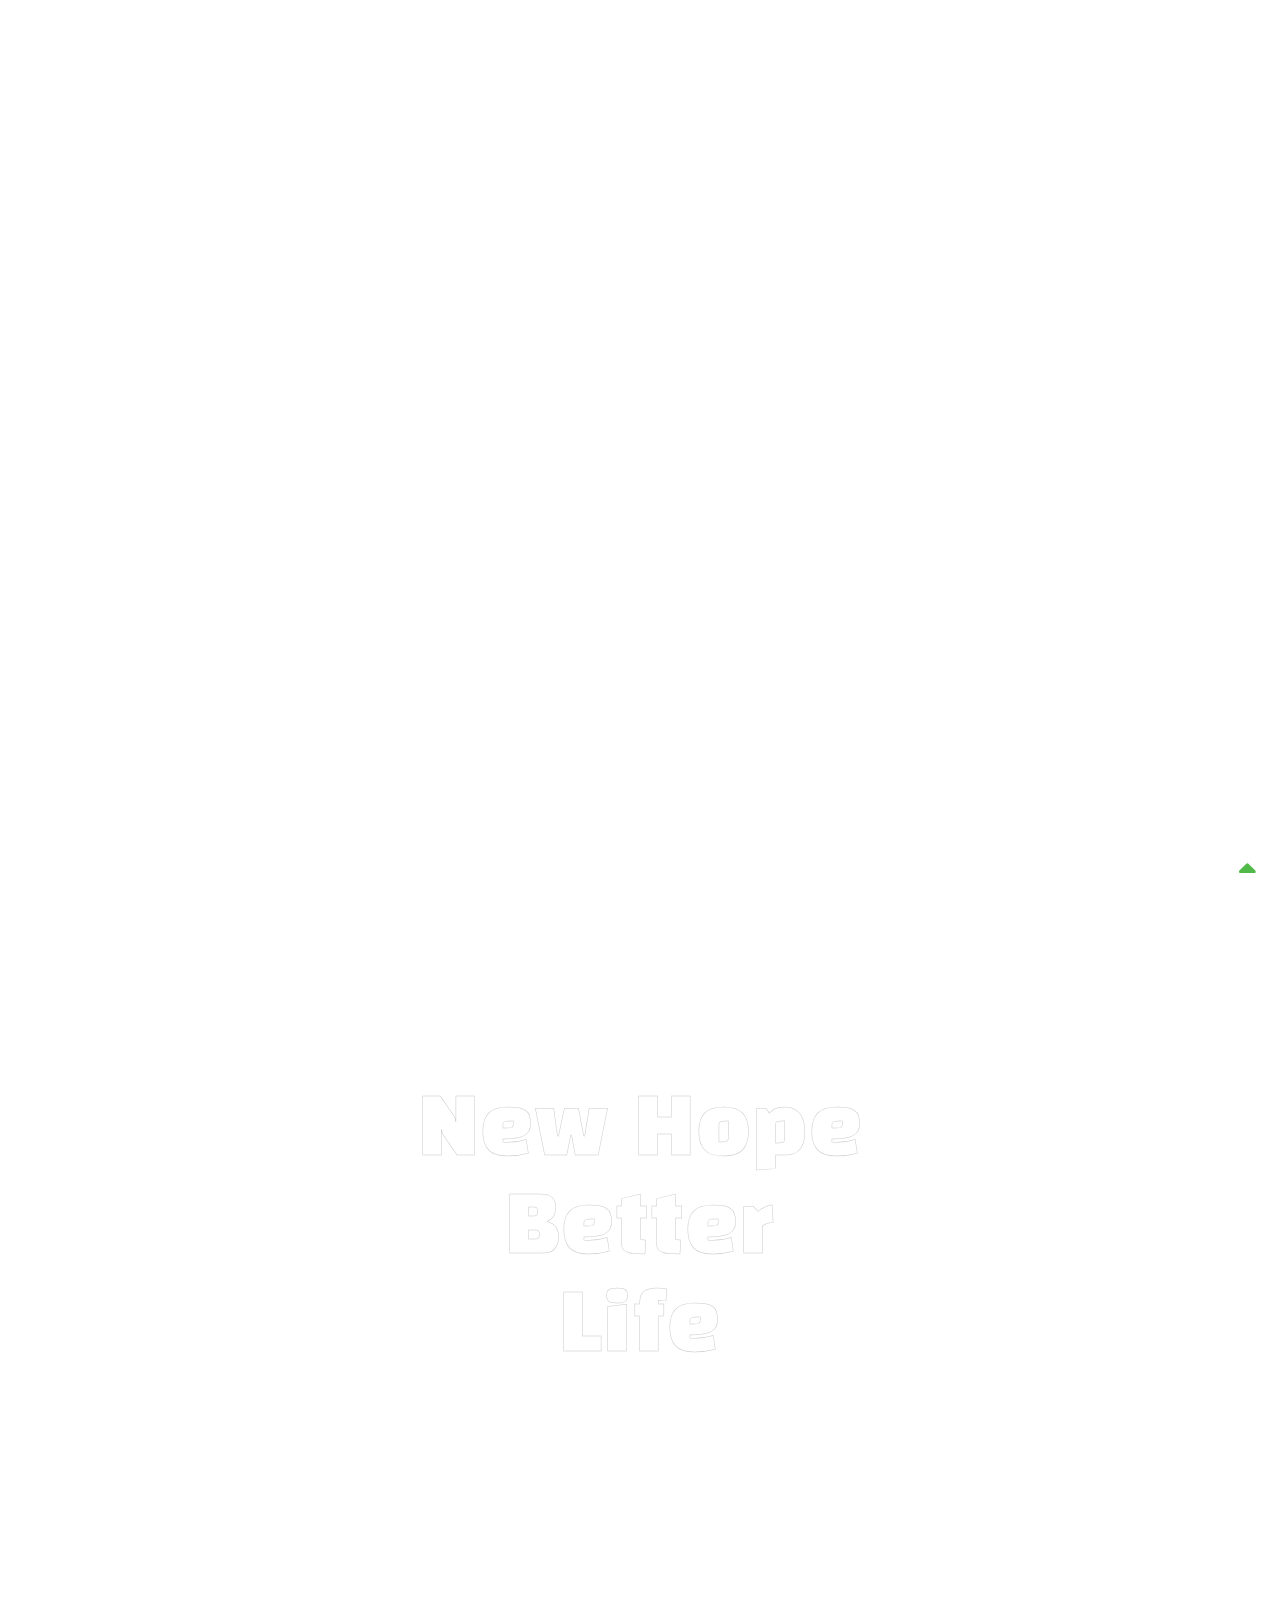
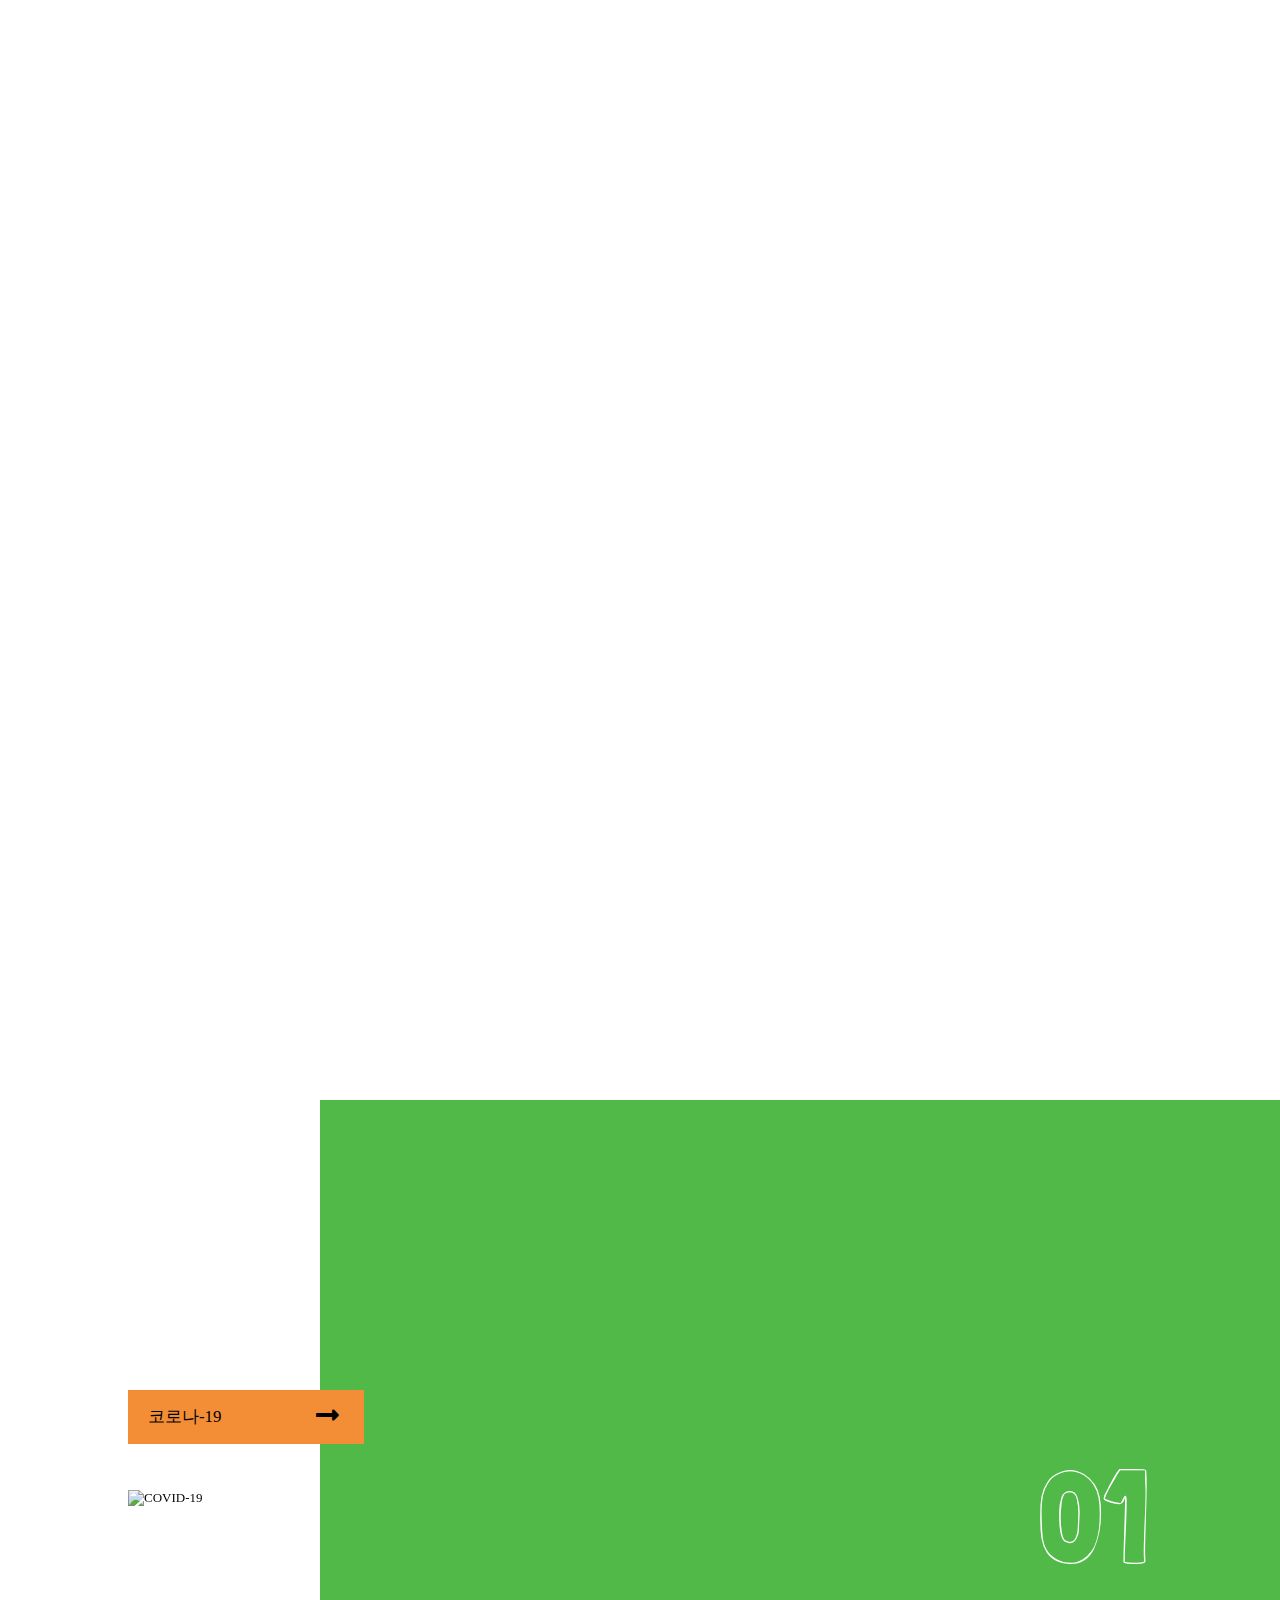
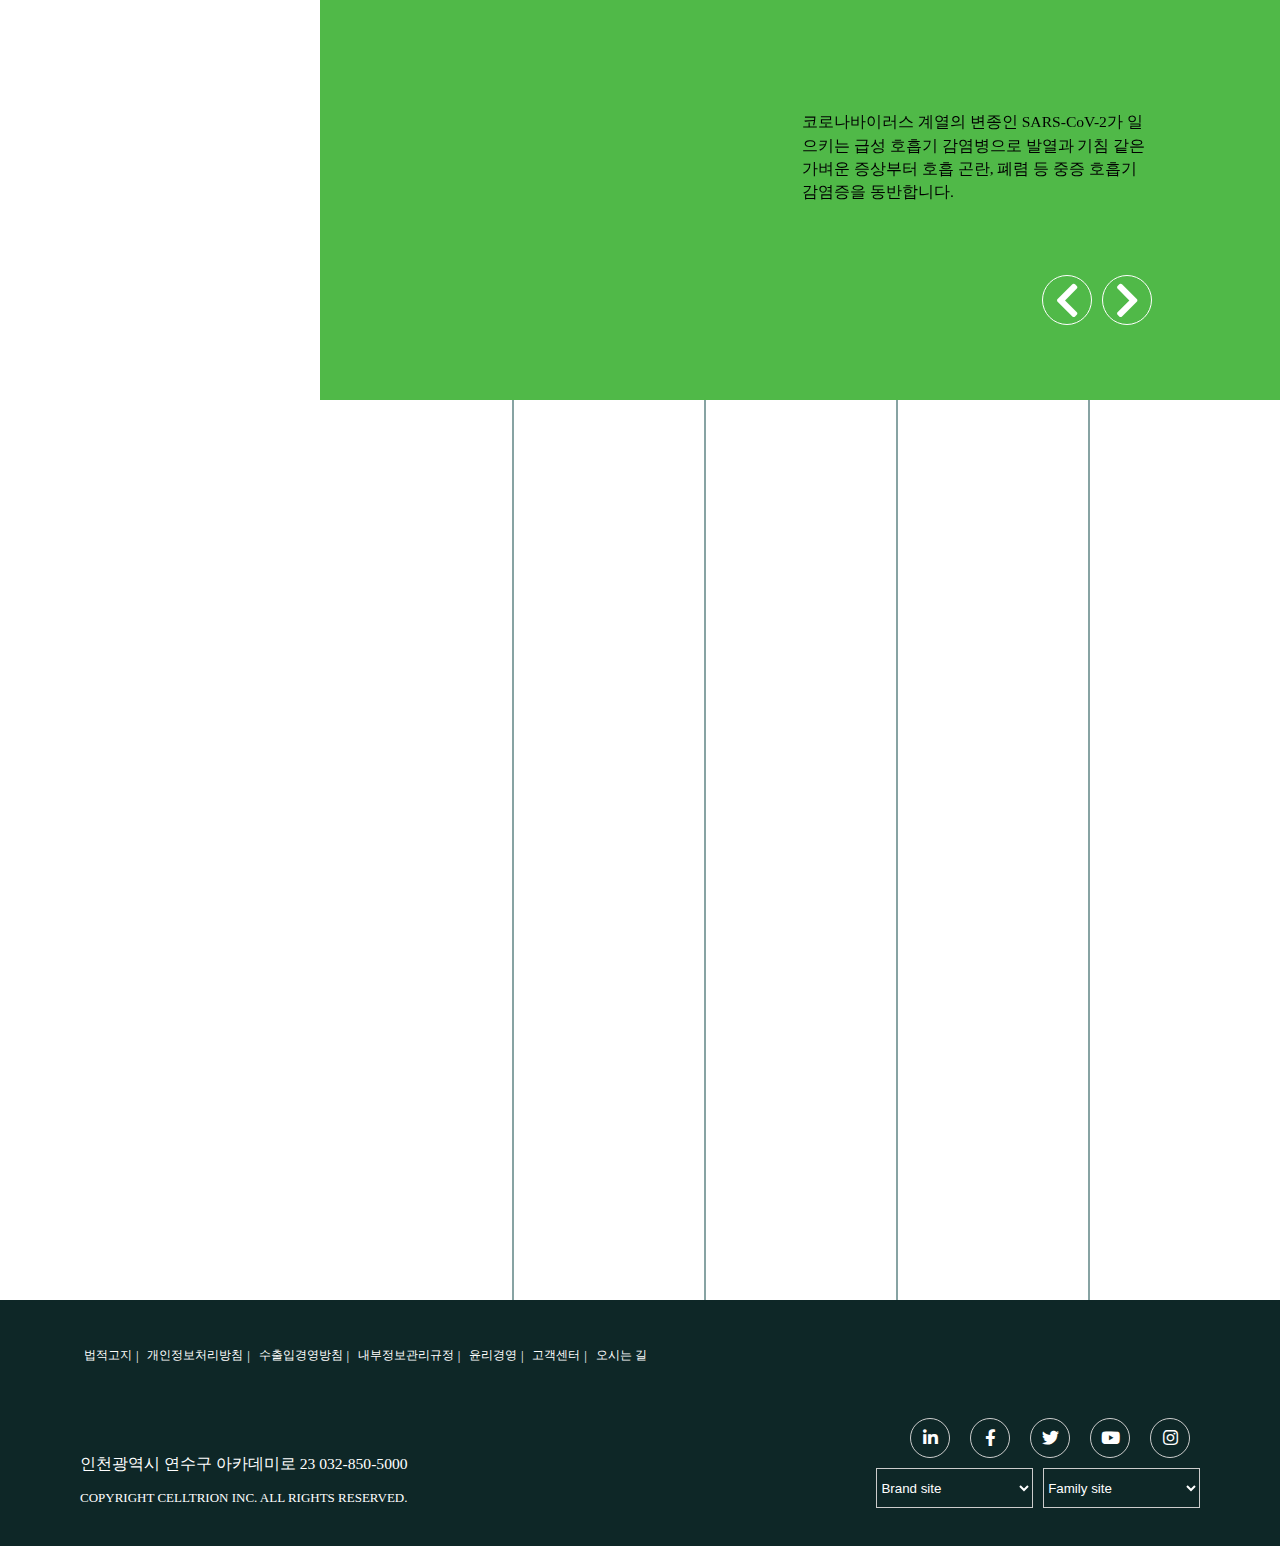
==== index.html @ dd0088aa "first upload" ====
<!DOCTYPE html>
<html lang="ko">
<head>
    <meta charset="UTF-8">
    <title>celltrion</title>
    <meta name="viewport" content="width=device-width, initial-scale=1.0">
    
    <link rel="stylesheet" href="css/style.css">
    <link rel="stylesheet" href="https://cdnjs.cloudflare.com/ajax/libs/font-awesome/5.8.2/css/all.min.css"/>
    
    <script src="js/jquery-3.6.0.min.js"></script>
    <script src="js/default.js"></script>
    <script src="js/js.js"></script>
</head>
<body>
    <!--menu 따로 분리 후 html연결-->
    <div class="menu"></div>
    <div class="upBtn"><i class="fas fa-sort-up"></i></div>
    <section>
        <article class="at at1">
            <ul class="slideList clear">
                <li class="slideImg slideImg1">
                    <p class="slide_Title">Embrace Life</p>
                    <p class="slide_Subtxt">글로벌 헬스케어 리딩기업 셀트리온 <br>
                    인류의 더 건강하고 행복한 삶을 위한 우리의 도전은 계속됩니다.</p>
                    
                </li>
                <li class="slideImg">
                    <p class="slide_Title">New antibody treatment for<br> COVID-19</p>
                    <p class="slide_Subtxt">코로나-19 바이러스의 특징과 치료제 작용기전, <br>
                        치료제 개발 현황과 최신 뉴스를 확인할 수 있습니다.</p>
                        
                </li>
                <li class="slideImg">
                    <p class="slide_Title">Biologics <br> that make more sense</p>
                    <p class="slide_Subtxt">셀트리온의 항체 바이오시밀러는 환자들에게 합리적 비용으로 <br>
                        고품질 바이오의약품 치료를 받을 수 있는 기회를 제공합니다.</p>
                    
                </li>
                <li class="slideImg">
                    <p class="slide_Title">Pharmaceuticals<br>  reinnovated</p>
                    <p class="slide_Subtxt">1,000조 원 규모의 글로벌 케미컬의약품 시장을 개척하며 <br>
                        미래 성장을 위한 새로운 동력을 확보합니다.</p>
                    
                </li>
                <li class="slideImg">
                    <p class="slide_Title">Pioneering into the <br>future</p>
                    <p class="slide_Subtxt">세계적 수준의 바이오의약품 R&amp;D 역량과 전문성을 바탕으로 <br>
                        새로운 패러다임을 제시할 첨단 의약품을 개발합니다.</p>
                    
                </li>
            </ul>

            <ul class="at1_slide_circle">
                <li></li>
                <li></li>
                <li></li>
                <li></li>
                <li></li>
                <i id="at1_slideBtn" class="fas fa-grip-lines-vertical"></i>
            </ul>
        </article>
        
        <article class="at at2">
            <!--유성-->
            <div class="chuvaMeteoro"></div>

            <!--   별자리-->
            <div class="constelacao"></div>

            <div class="mainText">
                <p>New Hope</p>
                <p>Better</p>
                <p>Life</p>
            </div>
        </article>

        <article class="at at3">
            <p>Innovation and Challenge</p>
            <p>'최초', '최고', '최우수'의 역사 <br> 이 모든 것이 당신의 건강한 삶을 위한 셀트리온 혁신의 결과입니다.</p>

            <ul>
                <li>
                    <div></div>
                    <p>최초개발</p>
                    <p><span>1ST</span><br>항체 바이오시밀러</p>
                    <p></p>
                </li>
                <li>
                    <div></div>
                    <p>램시마 누적 수출액</p>
                    <p><span>2.6</span>조 원</p>
                    <p>2019년 3월 기준</p>
                </li>
                <li>
                    <div></div>
                    <p>글로벌 판매 허가</p>
                    <p><span class="number1"></span>여 개국</p>
                    <p>2019년 기준</p>
                </li>
                <li>
                    <div></div>
                    <p>생산규모</p>
                    <p><span class="number2"></span>만 리터</p>
                    <p>2019년 기준</p>
                </li>
            </ul>
        </article>

        <article class="at at4 clear">
            <div class="at4_leftBox"></div>
            <div class="at4_rightBox"></div>

            <div class="at4_Box">
                <a href="#" class="at4_covidBtn clear">코로나-19<span><i class="fas fa-long-arrow-alt-right"></i></span></a>
                <div class="at4_slideBox">
                    <ul class="at4_slidelist clear">
                        <li class="at4_slideImg"><img src="img/main/at4/img0.jpg" alt="COVID-19"></li>
                        <li class="at4_slideImg"><img src="img/main/at4/img1.jpg" alt="COVID-19"></li>
                        <li class="at4_slideImg"><img src="img/main/at4/img2.jpg" alt="COVID-19"></li>
                        <li class="at4_slideImg"><img src="img/main/at4/img3.jpg" alt="COVID-19"></li>
                    </ul>
                </div>
                
                <p class="at4_no">01</p>
                <p class="at4_txt">
                    <span>코로나바이러스감염증-19<br><br></span>
                    <span>코로나바이러스 계열의 변종인 SARS-CoV-2가 일으키는 급성 호흡기 감염병으로 발열과 기침 같은 가벼운 증상부터 호흡 곤란, 폐렴 등 중증 호흡기 감염증을 동반합니다.</span>
                </p>
                <ul class="arrow">
                    <li class="at4_leftBtn"><i class="fas fa-chevron-left"></i></li>
                    <li class="at4_rightBtn"><i class="fas fa-chevron-right"></i></li>
                </ul> 
            </div>
        </article>

        <article class="at at5 clear">
            <div>
                <h2>NOTICE</h2>
                <video loop="loop" preload="auto" muted>
                    <source src="img/main/at5/video3.mp4" type="video/mp4"> 
                </video>
                <div></div>
                <ul>
                    <li>공지사항</li>
                    <li class="at5_btn">바로가기<span><i class="fas fa-long-arrow-alt-right"></i></span></li>
                </ul>
            </div>
            <div>
                <h2>R&amp;D</h2>
                <video loop="loop" preload="auto" muted>
                    <source src="img/main/at5/video2.mp4" type="video/mp4"> 
                </video>
                <div></div>
                <ul>
                    <li>연구소</li>
                    <li>스토리</li>
                    <li class="at5_btn">바로가기<span><i class="fas fa-long-arrow-alt-right"></i></span></li>
                </ul>
            </div>
            <div>
                <h2>BUSINESS</h2>
                <video loop="loop" preload="auto" muted>
                    <source src="img/main/at5/video1.mp4" type="video/mp4"> 
                </video>
                <div></div>
                <ul>
                    <li>Biosimilar</li>
                    <li>코로나-19</li>
                    <li class="at5_btn">바로가기<span><i class="fas fa-long-arrow-alt-right"></i></span></li>
                </ul>
            </div>
            <div>
                <h2>ABOUT US</h2>
                <video loop="loop" preload="auto" muted>
                    <source src="img/main/at5/video0.mp4" type="video/mp4"> 
                </video>
                <div></div>
                <ul>
                    <li>회사소개</li>
                    <li>연혁</li>
                    <li>리더십</li>
                    <li class="at5_btn">바로가기<span><i class="fas fa-long-arrow-alt-right"></i></span></li>
                </ul>
            </div>
        </article>

        <!--footer 따로 분리 후 html연결-->
        <div class="footer"></div>
    </section>
</body>
</html>
---- css/style.css ----
@import "reset.css"; 
@import url('https://fonts.googleapis.com/css2?family=Anton&family=Noto+Sans+KR:wght@500;700&display=swap'); /*영어 - 엄청 굵은 폰트*/
@import url('https://fonts.googleapis.com/css2?family=Anton&family=Londrina+Outline&family=Noto+Sans+KR:wght@500;700&display=swap'); /*테두리 폰트*/
@import url('https://fonts.googleapis.com/css2?family=Black+Han+Sans&display=swap');
/* 기본 font-size : 13px */
/* up버튼 - reset.css에 포함 */

/* article */
section article{
    position: relative;
    width:100%; height: 100vh;
}
/*---------------------article1---------------------*/
.at1{
    position: relative; top: 0; left: 0;  
    overflow: hidden;
}

.at1 .slideList{ 
    position: absolute; top:0; left: 0;
    width: 500%; height: 100%;
}
.at1 .slideList .slideImg{ float:left; position:relative; width: 20%; height: 100%;}

/* 슬라이드 텍스트 */
.at1 .slideList .slideImg .slide_Title{
    position: relative; top:35%; left: 80px;
    width: 800px;
    font-size: 4.5rem; color:white; line-height: 1.2;
    opacity: 1;
}
.at1 .slideList .slideImg .slide_Subtxt{
    position: relative; top:40%; left: 80px;
    width: 500px;
    font-size: 1.3rem; color:white; line-height: 1.5;
}

/* 슬라이드 원 */
.at1_slide_circle{ 
    position: fixed;
    bottom:60px; right: 80px;
    width: 120px; height: 13px;
    display: flex;
    justify-content: space-between;
}
.at1_slide_circle li{ 
    width: 13px; height: 100%;
    border-radius: 100%;
    border:1px solid white;
}
/* stop버튼 */
.at1_slide_circle i{
    width: 15px; height: 100%; color:white;
    text-align: center;
    cursor: pointer;
}
/*---------------------article2---------------------*/
.at2{
    position: relative;
    background: url(../img/main/at2/bg2.jpg) no-repeat center center;
    background-size: cover;
    overflow: hidden;
}

/*-------------별자리-------------*/
.constelacao {
    position: absolute;
    top: 0; left: 0; 
    width: 100%; height: 100%;
}

/*-------------별-------------*/
.estrela {
    background-color: white;
    border-radius: 50%;
    position: absolute;
    animation-name: estrela;
    animation-timing-function: linear;
    animation-iteration-count: infinite;
}
  
.estrela.style1 { animation-duration: 0.5s; animation-name: estrela; }
.estrela.style2 { animation-duration: 1s; animation-name: estrela; }
.estrela.style3 { animation-duration: 1.5s; animation-name: estrela; }
.estrela.style4 { animation-duration: 2s; animation-name: estrelaDestacada; }

.estrela.tam1 { width: 1px; height: 1px; }
.estrela.tam2 { width: 2px; height: 2px; }
.estrela.tam3 { width: 3px; height: 3px; }

.estrela.opacity1 { opacity:  1; }
.estrela.opacity2 { opacity: .5; }
.estrela.opacity3 { opacity: .1; }

/*---------------------별 애니메이션------------------------*/
@keyframes estrela {
    0% { box-shadow: 0 0 10px 0px rgba(255, 255, 255, 0.05); }
    50% { box-shadow: 0 0 10px 2px rgba(255, 255, 255, 0.4); }
    100% { box-shadow: 0 0 10px 0px rgba(255, 255, 255, 0.05); }
}
  
@keyframes estrelaDestacada {
    0% {
        background-color: #FFFFFF;
        box-shadow: 0 0 10px 0px rgba(255, 255, 255, 1);
    }
    20% {
        background-color: #FFC4C4;
        box-shadow: 0 0 10px 0px rgb(255, 196, 196, 1);
    }
    80% {
        background-color: #C4CFFF;
        box-shadow: 0 0 10px 0px rgb(196, 207, 255, 1);
    }
    100% {
        background-color: #FFFFFF;
        box-shadow: 0 0 10px 0px rgba(255, 255, 255, 0.2);
    }
}

/*-------------유성-------------*/
.meteoro {
    position: absolute;
    background-color: white;
    width: 2px; height: 2px;
    border-radius: 50%;
    transform: rotate(-35deg);
    animation-timing-function: linear;
    animation-iteration-count: infinite;
    animation-duration: 1s;
}
  
.meteoro:before {
    content: "";
    display: inline-block;
    vertical-align: middle;
    margin-right: 10px;
    width: 0; height: 0;
    border-top: 1px solid transparent;
    border-bottom: 1px solid transparent;
    border-left: 85px solid white;
    position: absolute;
    left: 2px; top: 0;
}

.meteoro.style1 { animation-name: meteoroStyle1; }
.meteoro.style2 { animation-name: meteoroStyle2; }
.meteoro.style3 { animation-name: meteoroStyle3; }
.meteoro.style4 { animation-name: meteoroStyle4; }


  
/*---------------------유성 애니메이션------------------------*/
@keyframes meteoroStyle1 {
    0% { opacity: 0; right: 300px; top: 100px; }
    30% { opacity: .3; }
    60% { opacity: .3; }
    100% { opacity: 0; right: 1000px; top: 600px; }
}

@keyframes meteoroStyle2 {
    0% { opacity: 0; right: 700px; top: 100px; }
    30% { opacity: 1; }
    60% { opacity: 1; }
    100% { opacity: 0; right: 1400px; top: 600px; }
}

@keyframes meteoroStyle3 {
    0% { opacity: 0; right: 300px; top: 300px; }
    30% { opacity: 1; }
    60% { opacity: 1; }
    100% { opacity: 0; right: 1000px; top: 800px; }
}

@keyframes meteoroStyle4 {
    0% { opacity: 0; right: 700px; top: 300px; }
    30% { opacity: 1; }
    60% { opacity: 1; }
    100% { opacity: 0; right: 1400px; top: 800px; }
}
/*---------------------------------------------*/
.mainText{
    position: relative;
    top:20%; left: 50%;
    transform: translateX(-50%);
    width: 80%; height: 300px;
    color: #fff;

    display: flex;
    justify-content: space-around;
    align-content: center;
    flex-wrap: wrap;
}

.mainText p{
    position: relative;
    top:0; left: 0;
    font-size: 6rem; 
    flex:0 0 80%;
    text-align: center;
    -webkit-text-stroke: 0.5px #ccc;
    color: transparent;
    letter-spacing: 1px;
    font-family: 'Black Han Sans', sans-serif;
    
}
.mainText p:nth-child(1):hover, .mainText p:nth-child(3):hover{color: rgba(255, 255, 255, 0.795); }
.mainText p:nth-child(2):hover{color:#456fa0;}


/*---------------------article3---------------------*/
.at3{
    background: url(../img/main/at3/bg0.jpg);
    background-size: cover;
    color: white;
}

.at3>p:nth-child(1){
    position: relative; top:15%; left: 0;
    width: 100%; height: 180px;
    text-align: center; line-height: 180px; font-size: 4rem; 
    /* outline: 1px solid red; */
    opacity: 0;
}
.at3>p:nth-child(2){
    position: relative; top:12%; left: 0;
    width: 100%; height: 60px; font-size: 1.3rem;
    text-align: center; line-height:2;
    /* outline: 1px solid red; */
    opacity: 0;
}

.at3>ul{
    position: relative; top:23%; left: 0;
    width: 80%; height: 200px;
    margin-left: 10%;
    display: flex;
}
.at3>ul>li{flex: 1; }
.at3>ul>li>div{ position: relative; top:0; left: 50%; transform: translateX(-50%);
    width: 50px; height: 50px; margin-bottom: 10px; 
    /* outline: 1px solid red; */
}
.at3>ul>li p{text-align: center; width: 100%; font-size: 1.1rem;}
.at3>ul>li:nth-child(1)>p:nth-child(3){margin-top: 45px; line-height: 50px;}
.at3>ul>li>p:nth-child(3){letter-spacing: 1px; height: 130px; line-height: 130px; font-size: 2rem; 
    /* outline: 1px solid red; */
}
.at3>ul>li>p:nth-child(3)>span{font-size:5.5rem; font-family: 'Anton', sans-serif;  }

/*---------------------article4---------------------*/
.at4{position: relative;}
.at4 .at4_leftBox{float: left; width:25%; height: 100%;}
.at4 .at4_rightBox{float: left; width:75%; height: 100%; background:#50b948;}
/* 컨텐츠 박스 */
.at4 .at4_Box{
    position: absolute; bottom:60px; left:10%;
    width: 80%; height: 500px;
    /* outline: 1px solid red; */
}

.at4_covidBtn{
    position: absolute;
    top:-10%; left: 0; width: 23%;
    display: block;  height:6vh; 
    text-indent: 20px; line-height: 6vh;
    background: #f38e36; font-size: 1.3rem;
}
.at4_covidBtn>span{float:right; width: 20%; height: 100%; text-indent: 0; font-size: 2rem;} 

/* 슬라이드 박스*/
.at4_slideBox{
    position: relative; top:50px; left:0;
    width:650px; height: 400px;
    /* outline: 1px solid red; */
    overflow: hidden;
}
.at4_slideBox .at4_slidelist{
    position: absolute;
    top:0; left:0;
    width: 400%; height: 100%;
}
.at4_slideBox .at4_slidelist .at4_slideImg{
    float: left;
    width: 25%; height: 100%;
}
.at4_slideBox .at4_slidelist .at4_slideImg img{width: 650px; height: 400px;}

/* 숫자 */
.at4_no{
    position: absolute; top:0; right: 0;
    font-size: 10rem;
    font-family: 'Londrina Outline', cursive;
    color:white;
    /* outline: 1px solid red; */
}
/* 슬라이드 텍스트 */
.at4_txt{
    position: absolute; top:200px; right: 0;
    width: 350px; height: 250px; font-size: 1.2rem; line-height: 1.5; 
}
.at4_txt>span:nth-child(1){ font-size: 1.8rem; font-weight: bold; opacity: 0;}
/* 화살표 */
.at4_Box>.arrow{
    position: absolute; bottom:15px; right:0; 
    width: 110px; height: 50px;
    display: flex; justify-content: space-between;
    /* outline: 1px solid red; */
}

.at4_Box .arrow li{
    width: 50px; height: 100%;
    border-radius: 100%;
    border:1px solid white;
}
.at4_Box .arrow li i{
    width: 100%; height: 100%;
    font-size: 3rem; line-height: 50px; text-align: center;
    color: white;
}
/*---------------------article5---------------------*/
.at5{
    background: url(../img/main/at5/bg0.jpg);
    background-size: cover;
    color: white;
}
/* 아코디언 박스4개 */
.at5>div{
    position: relative;
    float: right; width: 15%; height: 100%;
    border-left: 2px solid #184e4e85;
    overflow: hidden;
}
/* 각 타이틀 */
.at5>div>h2{
    position: absolute; top:25%; left: 10%;
    width: 80%; z-index: 3; font-size: 1.8rem;
}
.at5>div>h2:after{
    content: '';
    border-bottom: 3px solid white;
    width: 70%; 
    margin-top: 15px;
    display: block;
    transition-duration:0.4s;
    position: relative; 
}
.at5>div>h2.changed:after{width: 200%; border-bottom: 4px solid #184e4e85;} /*jquery changed addclass로 제어*/
.at5>div>video{
    position: absolute; top:0; left: 50%;
    transform: translateX(-50%);
    width: auto; height: 100%;
    opacity: 0; z-index: 1;
}
/* 각 타이틀 감싸는 박스 */
.at5>div>div{
    position: absolute; top:25%; left: 0;
    width: 100%; height: 0;
    background:rgba(255,2552,255,0.5); z-index: 2;
    /* outline: 1px solid red; */
}

/* 서브 메뉴 박스 */
.at5>div>ul{
    position: absolute; bottom: 15%; right:-200px;
    width: 200px;
    font-size: 1.5rem; color: #fff; text-align: right;
    opacity: 1; z-index: 4;
}

.at5>div>ul>li{
    width: 100%; height: 20px;
    margin-bottom: 15px;
    text-align: left;
    /* outline: 1px solid red; */
    text-indent: 15px; line-height: 20px;
    border-left: 3px solid white;
}
/* 바로가기 버튼 */
.at5>div>ul>li:last-child{
    width: 100%; height: 40px;
    line-height: 40px; text-align: center;
    margin-top: 50px;
    border: 1px solid white;
    cursor: pointer;
}

.at5>div>ul>li:last-child(4)>span{
    text-indent: 60px;
}


/*----------미디어쿼리---------- */
@media screen and (min-width: 768px) and (max-width:1023px){   
    /* 테블릿 */

    /* article */
    article{ max-width: 1023px; height: 100%;}
    /* 슬라이드 텍스트 */
    .at1 .slideList .slideImg .slide_Title{font-size: 3.5rem; }
    .at1 .slideList .slideImg .slide_Subtxt{ font-size: 1rem; }
    .at3>ul>li>p:nth-child(3){ font-size: 1.5rem;  }

    /* 슬라이드 박스*/
    .at4_slideBox{
        position: relative; top:100px; left:0;
        width:550px; height: 340px;
    }

    .at4_slideBox .at4_slidelist .at4_slideImg img{width: 550px; height: 340px;}
    /* 각 타이틀 */
    .at5>div>h2{font-size: 1.5rem;}
    /* 서브 메뉴 박스 */
    .at5>div>ul{font-size: 1.3rem; }


}

@media screen and (max-width:767px){   
    /* 모바일 */
    /* article */
    article{ max-width: 767px; height: 100%;}
    .slideImg{
        background-position: center center !important;
        background-size: cover !important;
    }
    /* 슬라이드 텍스트 */
    .at1 .slideList .slideImg .slide_Title{
        position: relative;
        left: 0 !important;
        width: 80% !important;
        margin-left: 10%;
        font-size: 2.4rem; font-weight: bold;
        /* outline: 1px solid red; */
    }
    .at1 .slideList .slideImg .slide_Subtxt{
        position: relative; left: 0 !important;
        width: 80%; margin-left: 10%;
        font-size: 1rem; 
        /* outline: 1px solid red; */
    }

    /* 슬라이드 원  */
    .at1_slide_circle{ opacity: 0;}
    .mainText { width: 100%;}
    .mainText p{ font-size: 4rem;}
    .at3>p:nth-child(1){
        position: relative; top:8%; left: 0;
        height: 100px; line-height: 50px;
        font-size: 2.2rem; 
    }
    .at3>p:nth-child(2){
        position: relative; top:8%; left: 0;
        width: 100%; height: 100px; font-size: 1rem;
        padding: 10px 40px;
    }

    .at3>ul{
        position: relative; top:15%; left: 0;
        display: flex;
        flex-wrap: wrap;
    }
    .at3>ul>li{flex: 0 0 50%; height: 150px;}
    .at3>ul>li>div{ 
        width: 60px; height: 60px; margin-bottom: 10px; 
    }
   
    .at3>ul>li:nth-child(1)>p:nth-child(3){
        margin-top: 0; line-height: 1; font-size: 1.1rem;
    }
    .at3>ul>li>p:nth-child(3){
        height:60px ; line-height:60px; 
        font-size: 2rem;
    }
    .at3>ul>li>p:nth-child(3)>span{font-size:3rem; font-family: 'Anton', sans-serif;  }
    .at3>ul>li>p:nth-child(4){display: none;}
    
    /* 컨텐츠 박스 */
    .at4 .at4_Box{
        position: absolute; top:50px; left:10%;
        height: 550px;
        /* outline: 1px solid red; */
    }

    .at4_covidBtn{
        position: absolute;
        top:0; left: 0; width: 40%;
    }

    .at4_covidBtn>span{display: none;} 

    /* 슬라이드 박스*/
    .at4_slideBox{
        position: relative; top:80px; left:0;
        width:100%; height: 200px;
        /* outline: 1px solid red; */
    }

    .at4_slideBox .at4_slidelist .at4_slideImg img{width: 100%; height: 100%;}

    /* 숫자 */
    .at4_no{
        position: absolute; top:0; right: 0;
        z-index: 2; color:black;
        font-size: 8rem;
        /* outline: 1px solid red; */

    }
    /* 슬라이드 텍스트 */
    .at4_txt{
        position: absolute; top:300px; left: 0;
        width: 100%; font-size: 1rem; line-height: 1.8;
        /* outline: 1px solid red;  */
    }
    .at4_txt>span:nth-child(1){ font-size: 1.5rem;}
    /* 화살표 */
    .at4_Box>.arrow{
        position: absolute; bottom:0; right:0; 
        width: 90px; height: 40px;
        /* outline: 1px solid red;  */
    }

    .at4_Box .arrow li{
        width: 40px;
    }
    .at4_Box .arrow li i{ font-size: 2.5rem; line-height: 40px;  }
        
    /* 아코디언 박스4개 */
    .at5>div{ width: 20%;  }
    /* 각 타이틀 */
    .at5>div>h2{ font-size: 1rem;  }
    /* 각 타이틀 감싸는 박스 */
   
    /* 서브 메뉴 박스 */
    .at5>div>ul{
        position: absolute; bottom: 20%; right:-80px;
        width: 80px;
        font-size: 0.8rem; 
    }

    .at5>div>ul>li{
        margin-bottom: 10px;
        text-indent: 10px;
        border-left: 2px solid white;
    }

    .at5>div>ul>li:last-child{
        height: 25px;
        line-height: 25px;
        margin-top: 30px;
    }
  
}
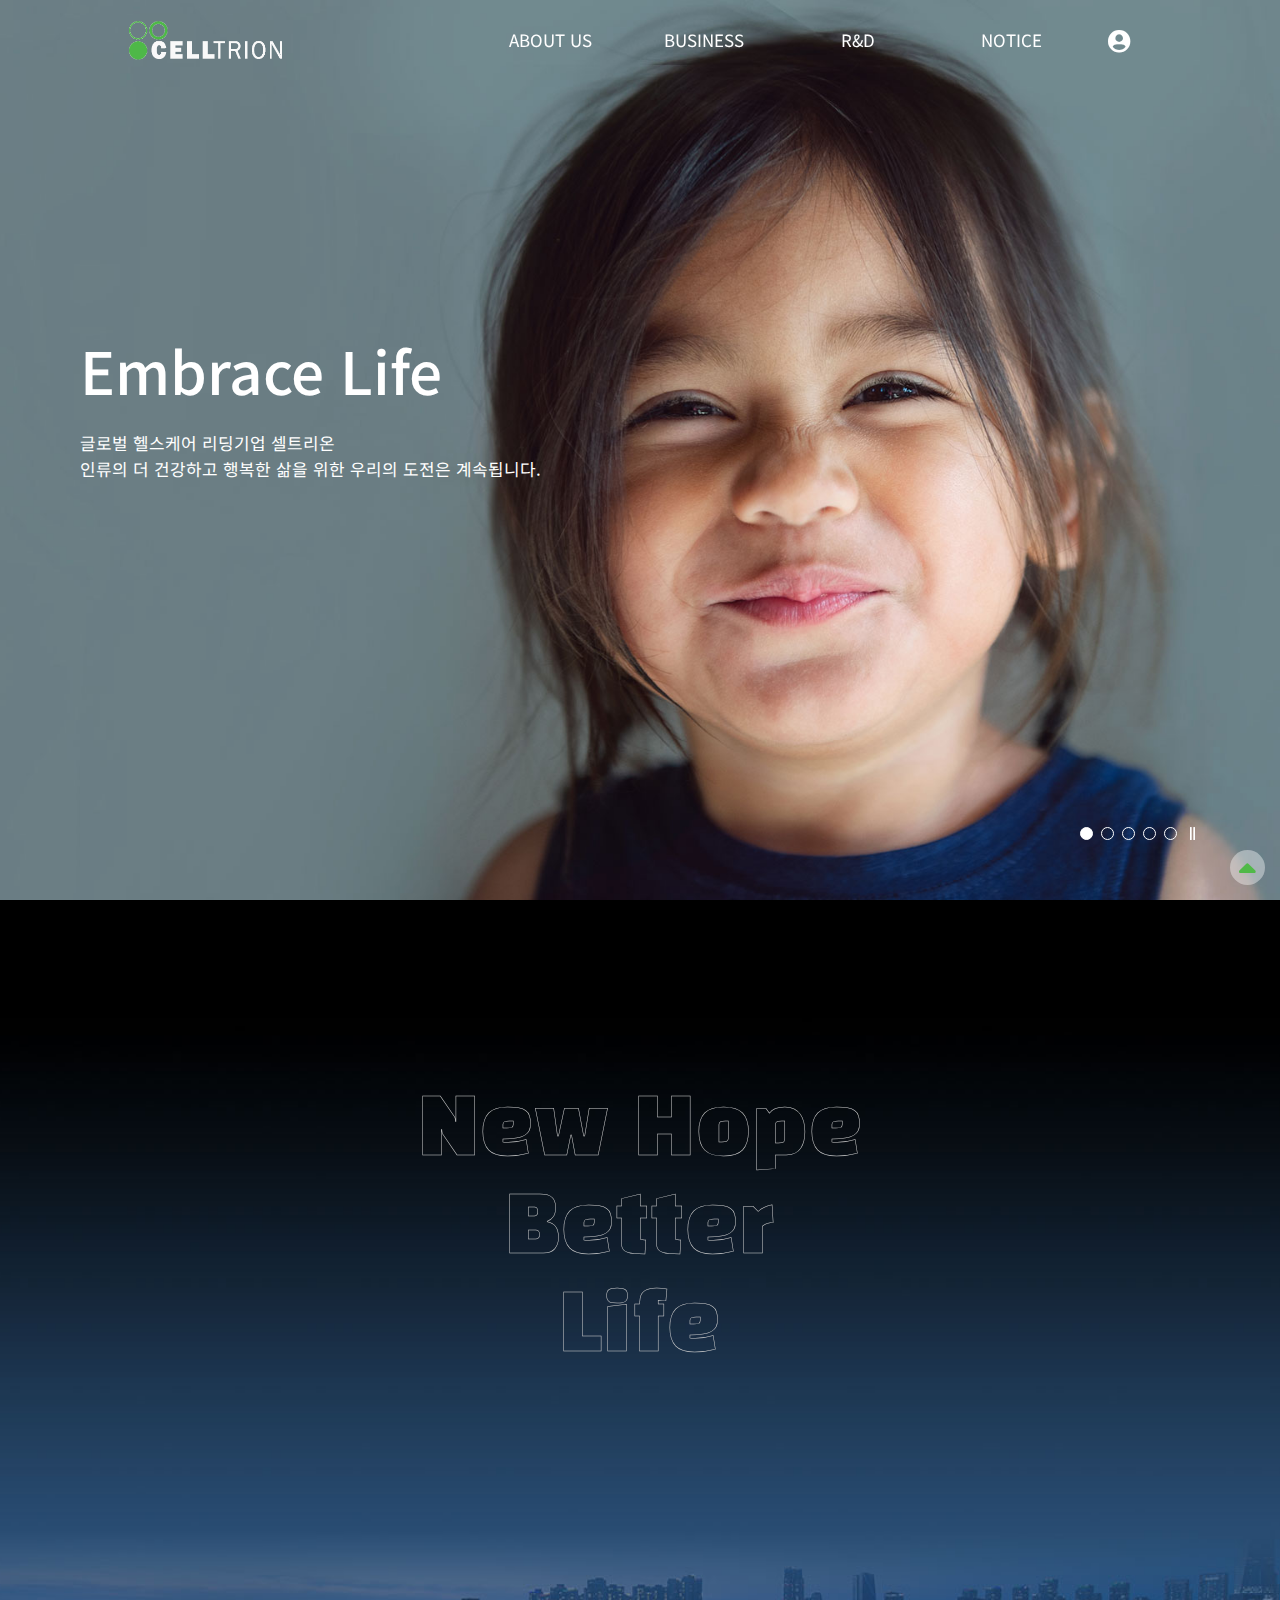
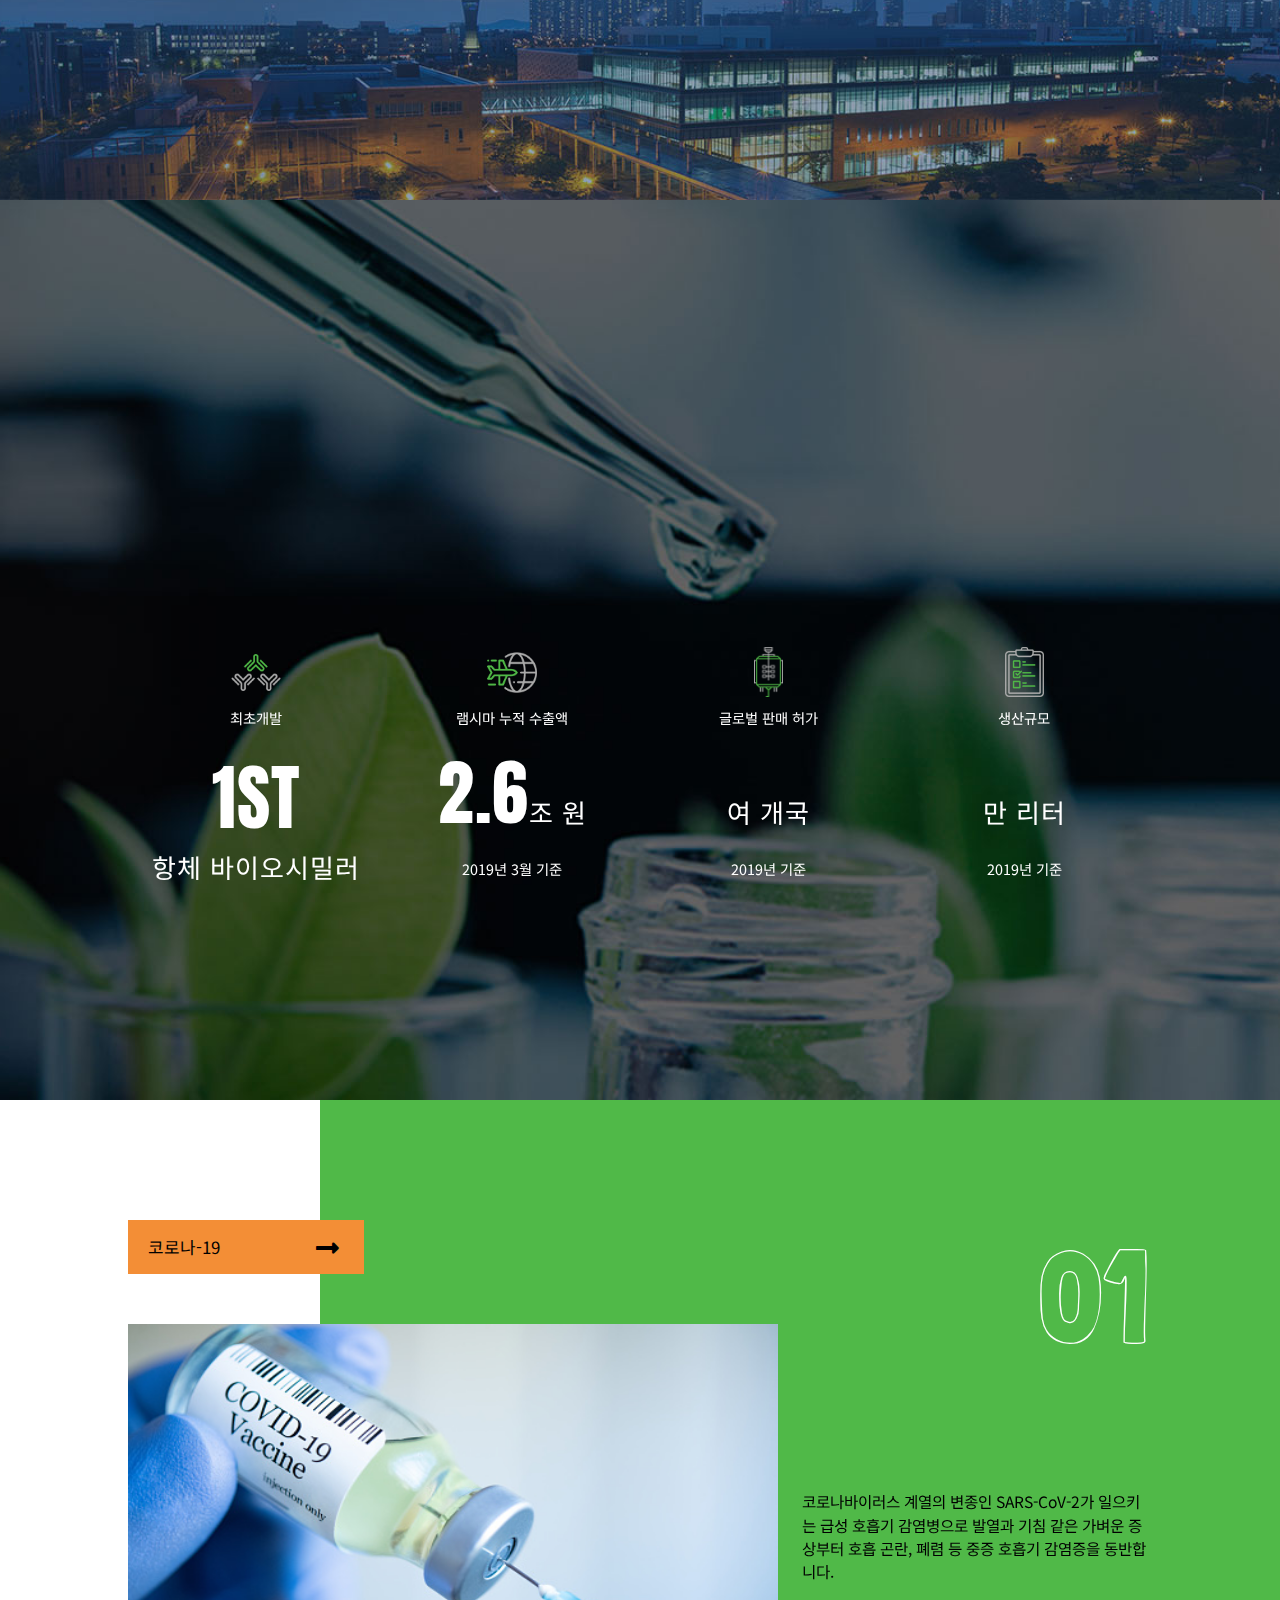
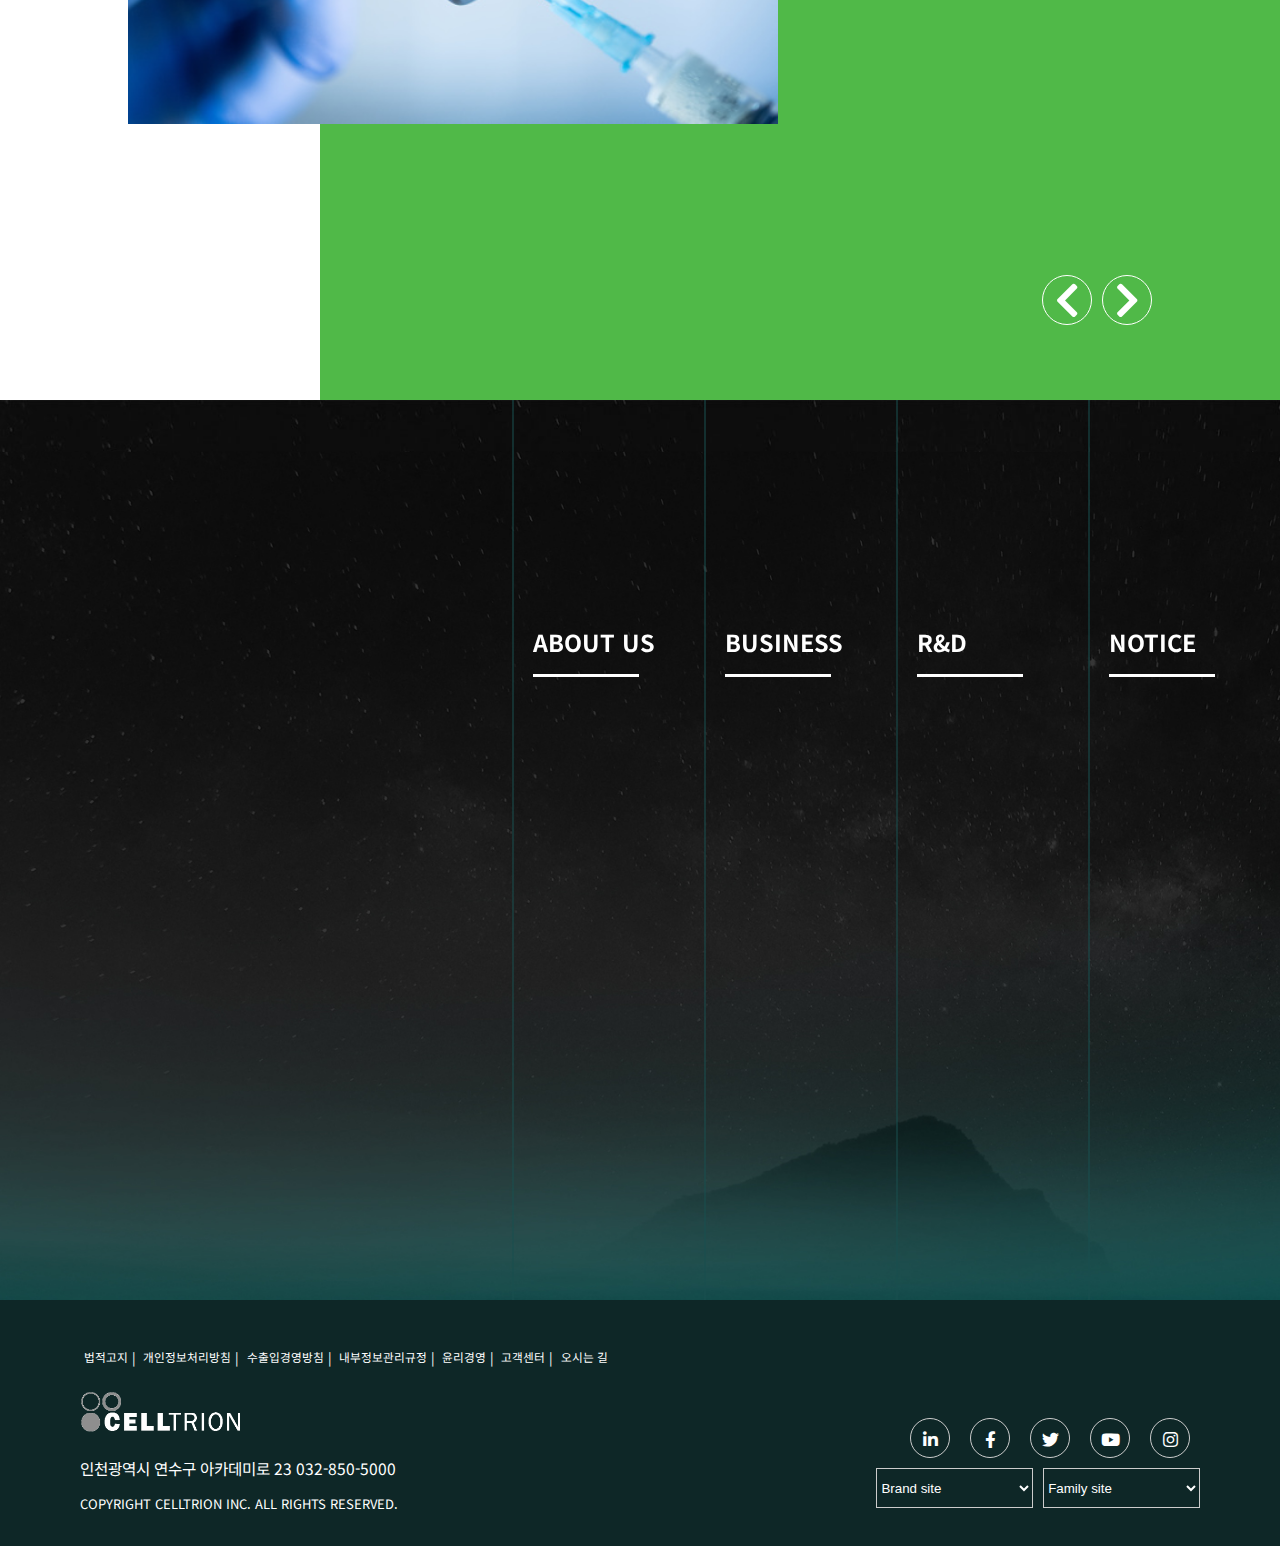
==== commit da1612e7: "Add files via upload" ====
--- a/index.html
+++ b/index.html
@@ -137,7 +137,7 @@
         <article class="at at5 clear">
             <div>
                 <h2>NOTICE</h2>
-                <video loop="loop" preload="auto" muted>
+                <video loop="loop" preload="auto" autoplay muted playsinline>
                     <source src="img/main/at5/video3.mp4" type="video/mp4"> 
                 </video>
                 <div></div>
@@ -148,7 +148,7 @@
             </div>
             <div>
                 <h2>R&amp;D</h2>
-                <video loop="loop" preload="auto" muted>
+                <video loop="loop" preload="auto" autoplay muted playsinline>
                     <source src="img/main/at5/video2.mp4" type="video/mp4"> 
                 </video>
                 <div></div>
@@ -160,7 +160,7 @@
             </div>
             <div>
                 <h2>BUSINESS</h2>
-                <video loop="loop" preload="auto" muted>
+                <video loop="loop" preload="auto" autoplay muted playsinline>
                     <source src="img/main/at5/video1.mp4" type="video/mp4"> 
                 </video>
                 <div></div>
@@ -172,7 +172,7 @@
             </div>
             <div>
                 <h2>ABOUT US</h2>
-                <video loop="loop" preload="auto" muted>
+                <video loop="loop" preload="auto" autoplay muted playsinline>
                     <source src="img/main/at5/video0.mp4" type="video/mp4"> 
                 </video>
                 <div></div>
--- a/css/style.css
+++ b/css/style.css
@@ -1,9 +1,13 @@
 @import "reset.css"; 
-@import url('https://fonts.googleapis.com/css2?family=Anton&family=Noto+Sans+KR:wght@500;700&display=swap'); /*영어 - 엄청 굵은 폰트*/
-@import url('https://fonts.googleapis.com/css2?family=Anton&family=Londrina+Outline&family=Noto+Sans+KR:wght@500;700&display=swap'); /*테두리 폰트*/
-@import url('https://fonts.googleapis.com/css2?family=Black+Han+Sans&display=swap');
 /* 기본 font-size : 13px */
 /* up버튼 - reset.css에 포함 */
+
+/*숫자카운트, 영어 - 엄청 굵은 폰트*/
+@import url('https://fonts.googleapis.com/css2?family=Anton&family=Noto+Sans+KR:wght@500;700&display=swap'); 
+/*at4-숫자, 테두리 폰트*/
+@import url('https://fonts.googleapis.com/css2?family=Anton&family=Londrina+Outline&family=Noto+Sans+KR:wght@500;700&display=swap'); 
+/*at2-maintext*/
+@import url('https://fonts.googleapis.com/css2?family=Black+Han+Sans&display=swap'); 
 
 /* article */
 section article{
@@ -28,6 +32,7 @@
     width: 800px;
     font-size: 4.5rem; color:white; line-height: 1.2;
     opacity: 1;
+    font-weight: 500;
 }
 .at1 .slideList .slideImg .slide_Subtxt{
     position: relative; top:40%; left: 80px;
@@ -255,13 +260,13 @@
 /* 컨텐츠 박스 */
 .at4 .at4_Box{
     position: absolute; bottom:60px; left:10%;
-    width: 80%; height: 500px;
+    width: 80%; height: 80%;
     /* outline: 1px solid red; */
 }
 
 .at4_covidBtn{
-    position: absolute;
-    top:-10%; left: 0; width: 23%;
+    position: relative;
+    top:0; left: 0; width: 23%;
     display: block;  height:6vh; 
     text-indent: 20px; line-height: 6vh;
     background: #f38e36; font-size: 1.3rem;
@@ -430,7 +435,7 @@
         left: 0 !important;
         width: 80% !important;
         margin-left: 10%;
-        font-size: 2.4rem; font-weight: bold;
+        font-size: 2.4rem;
         /* outline: 1px solid red; */
     }
     .at1 .slideList .slideImg .slide_Subtxt{
@@ -472,7 +477,7 @@
         height:60px ; line-height:60px; 
         font-size: 2rem;
     }
-    .at3>ul>li>p:nth-child(3)>span{font-size:3rem; font-family: 'Anton', sans-serif;  }
+    .at3>ul>li>p:nth-child(3)>span{font-size:3rem;}
     .at3>ul>li>p:nth-child(4){display: none;}
     
     /* 컨텐츠 박스 */
